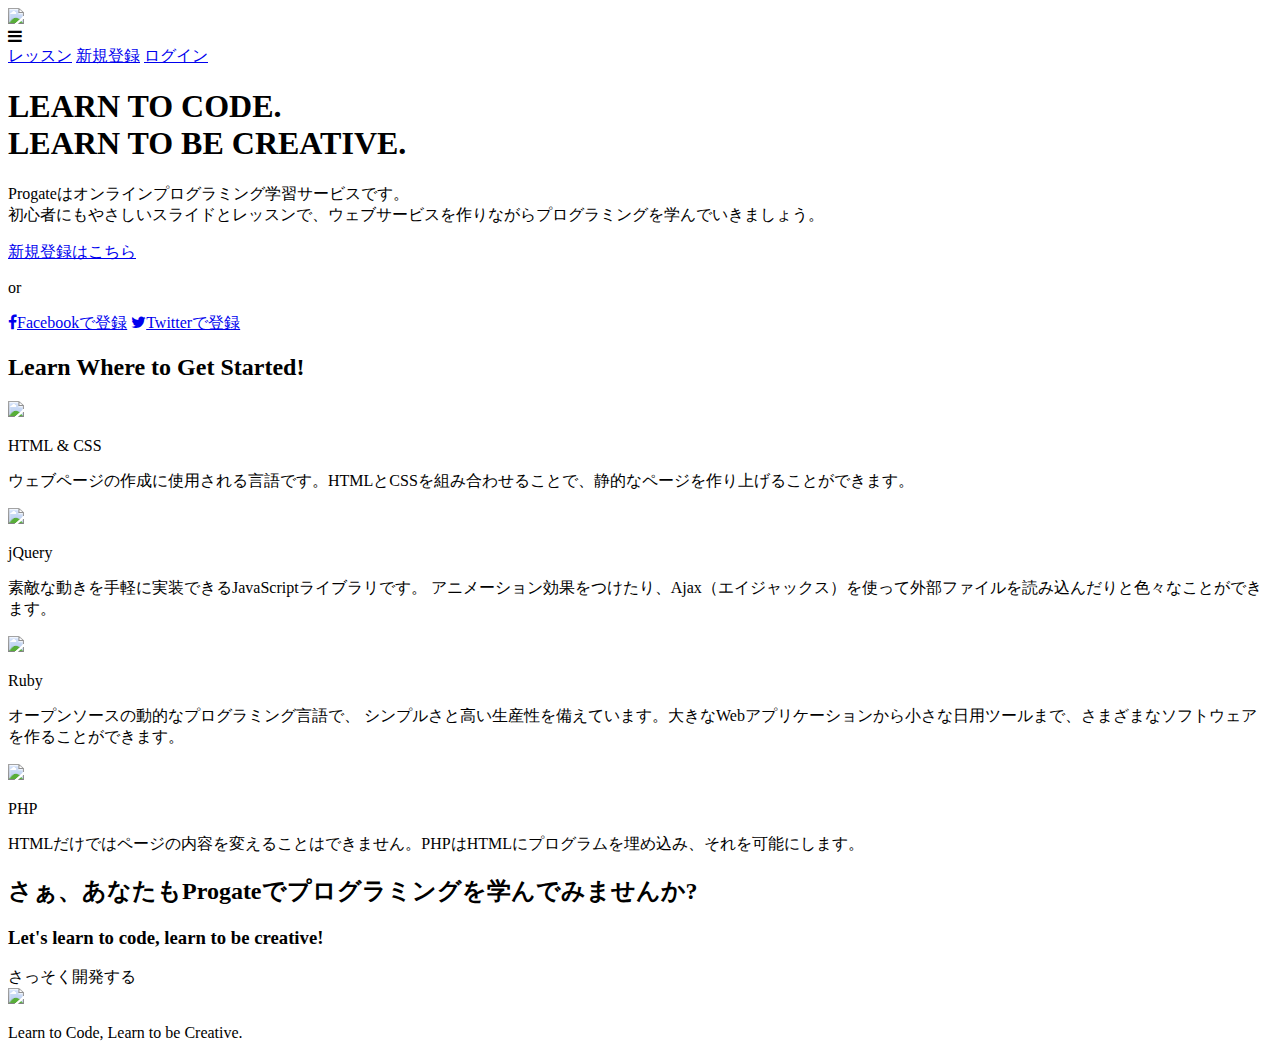
==== index.html @ 1c778f16 "Create index.html" ====
<!DOCTYPE html>
<html>
<head>
  <meta charset="utf-8">
  <meta name="viewport" content="width=device-width, initial-scale=1.0">
  <title>Progate</title>
  <link href="https://maxcdn.bootstrapcdn.com/font-awesome/4.7.0/css/font-awesome.min.css" rel="stylesheet" integrity="sha384-wvfXpqpZZVQGK6TAh5PVlGOfQNHSoD2xbE+QkPxCAFlNEevoEH3Sl0sibVcOQVnN" crossorigin="anonymous">
  <link rel="stylesheet" type="text/css" href="stylesheet.css">
</head>
<body>
  <header>
    <div class="container">
      <div class="header-left">
        <img class="logo" src="https://prog-8.com/images/html/advanced/main_logo.png">
      </div>
      <span class="fa fa-bars menu-icon"></span>
      <div class="header-right">
        <a href="#">レッスン</a>
        <a href="#">新規登録</a>
        <a href="#" class="login">ログイン</a>
      </div>
    </div>
  </header>
  <div class="top-wrapper">
    <div class="container">
      <h1>LEARN TO CODE.<br>LEARN TO BE CREATIVE.</h1>
      <p>Progateはオンラインプログラミング学習サービスです。<br>初心者にもやさしいスライドとレッスンで、ウェブサービスを作りながらプログラミングを学んでいきましょう。</p>
      <div class="btn-wrapper">
        <a href="#" class="btn signup">新規登録はこちら</a>
        <p>or</p>
        <a href="#" class="btn facebook"><span class="fa fa-facebook"></span>Facebookで登録</a>
        <a href="#" class="btn twitter"><span class="fa fa-twitter"></span>Twitterで登録</a>
      </div>
    </div>
  </div>
  <div class="lesson-wrapper">
    <div class="container">
      <div class="heading">
        <h2>Learn Where to Get Started!</h2>
      </div>
      <div class="lessons">
        <div class="lesson">
          <div class="lesson-icon">
            <img src="https://prog-8.com/images/html/advanced/html.png">
            <p>HTML & CSS</p>
          </div>
          <p class="text-contents">ウェブページの作成に使用される言語です。HTMLとCSSを組み合わせることで、静的なページを作り上げることができます。</p>
        </div>
        <div class="lesson">
          <div class="lesson-icon">
            <img src="https://prog-8.com/images/html/advanced/jQuery.png">
            <p>jQuery</p>
          </div>
          <p class="text-contents">素敵な動きを手軽に実装できるJavaScriptライブラリです。 アニメーション効果をつけたり、Ajax（エイジャックス）を使って外部ファイルを読み込んだりと色々なことができます。</p>
        </div>
        <div class="lesson">
          <div class="lesson-icon">
            <img src="https://prog-8.com/images/html/advanced/ruby.png">
            <p>Ruby</p>
          </div>
          <p class="text-contents">オープンソースの動的なプログラミング言語で、 シンプルさと高い生産性を備えています。大きなWebアプリケーションから小さな日用ツールまで、さまざまなソフトウェアを作ることができます。</p>
        </div>
        <div class="lesson">
          <div class="lesson-icon">
            <img src="https://prog-8.com/images/html/advanced/php.png">
            <p>PHP</p>
          </div>
          <p class="text-contents">HTMLだけではページの内容を変えることはできません。PHPはHTMLにプログラムを埋め込み、それを可能にします。</p>
        </div>
      </div>
      <div class="clear"></div>
    </div>
  </div>
  <div class="message-wrapper">
    <div class="container">
      <div class="heading">
        <h2>さぁ、あなたもProgateでプログラミングを学んでみませんか?</h2>
        <h3>Let's learn to code, learn to be creative!</h3>
      </div>
      <span class="btn message">さっそく開発する</span>
    </div>
  </div>
  <footer>
    <div class="container">
      <img src="https://prog-8.com/images/html/advanced/footer_logo.png">
      <p>Learn to Code, Learn to be Creative.</p>
    </div>
  </footer>
</body>
</html>
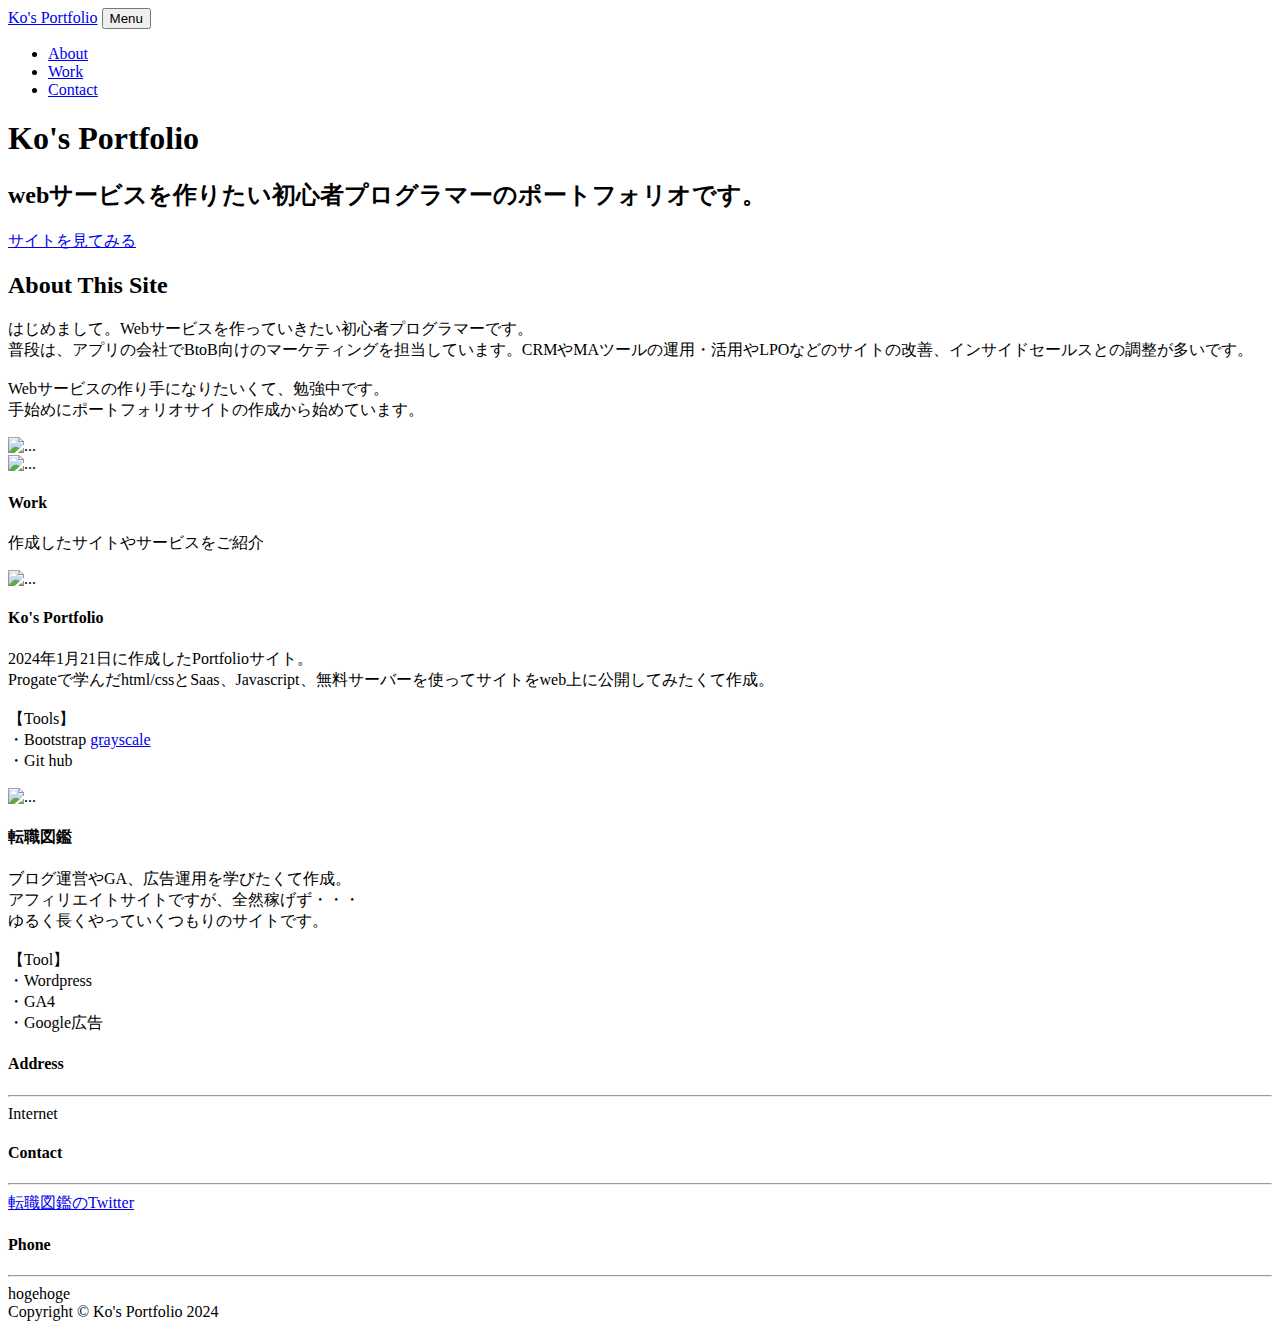
==== commit ca5f70db: "Update index.html" ====
--- a/index.html
+++ b/index.html
@@ -1,90 +1,236 @@
 <!DOCTYPE html>
-<html>
-<head>
-  <meta charset="utf-8">
-  <meta name="viewport" content="width=device-width, initial-scale=1.0">
-  <title>Progate</title>
-  <link href="https://maxcdn.bootstrapcdn.com/font-awesome/4.7.0/css/font-awesome.min.css" rel="stylesheet" integrity="sha384-wvfXpqpZZVQGK6TAh5PVlGOfQNHSoD2xbE+QkPxCAFlNEevoEH3Sl0sibVcOQVnN" crossorigin="anonymous">
-  <link rel="stylesheet" type="text/css" href="stylesheet.css">
-</head>
-<body>
-  <header>
-    <div class="container">
-      <div class="header-left">
-        <img class="logo" src="https://prog-8.com/images/html/advanced/main_logo.png">
-      </div>
-      <span class="fa fa-bars menu-icon"></span>
-      <div class="header-right">
-        <a href="#">レッスン</a>
-        <a href="#">新規登録</a>
-        <a href="#" class="login">ログイン</a>
-      </div>
-    </div>
-  </header>
-  <div class="top-wrapper">
-    <div class="container">
-      <h1>LEARN TO CODE.<br>LEARN TO BE CREATIVE.</h1>
-      <p>Progateはオンラインプログラミング学習サービスです。<br>初心者にもやさしいスライドとレッスンで、ウェブサービスを作りながらプログラミングを学んでいきましょう。</p>
-      <div class="btn-wrapper">
-        <a href="#" class="btn signup">新規登録はこちら</a>
-        <p>or</p>
-        <a href="#" class="btn facebook"><span class="fa fa-facebook"></span>Facebookで登録</a>
-        <a href="#" class="btn twitter"><span class="fa fa-twitter"></span>Twitterで登録</a>
-      </div>
-    </div>
-  </div>
-  <div class="lesson-wrapper">
-    <div class="container">
-      <div class="heading">
-        <h2>Learn Where to Get Started!</h2>
-      </div>
-      <div class="lessons">
-        <div class="lesson">
-          <div class="lesson-icon">
-            <img src="https://prog-8.com/images/html/advanced/html.png">
-            <p>HTML & CSS</p>
-          </div>
-          <p class="text-contents">ウェブページの作成に使用される言語です。HTMLとCSSを組み合わせることで、静的なページを作り上げることができます。</p>
-        </div>
-        <div class="lesson">
-          <div class="lesson-icon">
-            <img src="https://prog-8.com/images/html/advanced/jQuery.png">
-            <p>jQuery</p>
-          </div>
-          <p class="text-contents">素敵な動きを手軽に実装できるJavaScriptライブラリです。 アニメーション効果をつけたり、Ajax（エイジャックス）を使って外部ファイルを読み込んだりと色々なことができます。</p>
-        </div>
-        <div class="lesson">
-          <div class="lesson-icon">
-            <img src="https://prog-8.com/images/html/advanced/ruby.png">
-            <p>Ruby</p>
-          </div>
-          <p class="text-contents">オープンソースの動的なプログラミング言語で、 シンプルさと高い生産性を備えています。大きなWebアプリケーションから小さな日用ツールまで、さまざまなソフトウェアを作ることができます。</p>
-        </div>
-        <div class="lesson">
-          <div class="lesson-icon">
-            <img src="https://prog-8.com/images/html/advanced/php.png">
-            <p>PHP</p>
-          </div>
-          <p class="text-contents">HTMLだけではページの内容を変えることはできません。PHPはHTMLにプログラムを埋め込み、それを可能にします。</p>
-        </div>
-      </div>
-      <div class="clear"></div>
-    </div>
-  </div>
-  <div class="message-wrapper">
-    <div class="container">
-      <div class="heading">
-        <h2>さぁ、あなたもProgateでプログラミングを学んでみませんか?</h2>
-        <h3>Let's learn to code, learn to be creative!</h3>
-      </div>
-      <span class="btn message">さっそく開発する</span>
-    </div>
-  </div>
-  <footer>
-    <div class="container">
-      <img src="https://prog-8.com/images/html/advanced/footer_logo.png">
-      <p>Learn to Code, Learn to be Creative.</p>
-    </div>
-  </footer>
-</body>
+<html lang="en">
+    <head>
+        <meta charset="utf-8" />
+        <meta name="viewport" content="width=device-width, initial-scale=1, shrink-to-fit=no" />
+        <meta name="description" content="" />
+        <meta name="author" content="" />
+        <title>ko's Portfolio</title>
+        <link rel="icon" type="image/x-icon" href="assets/favicon-soi-03.ico" />
+        <!-- Font Awesome icons (free version)-->
+        <script src="https://use.fontawesome.com/releases/v6.3.0/js/all.js" crossorigin="anonymous"></script>
+        <!-- Google fonts-->
+        <link href="https://fonts.googleapis.com/css?family=Varela+Round" rel="stylesheet" />
+        <link href="https://fonts.googleapis.com/css?family=Nunito:200,200i,300,300i,400,400i,600,600i,700,700i,800,800i,900,900i" rel="stylesheet" />
+        <!-- Core theme CSS (includes Bootstrap)-->
+        <link href="css/styles.css" rel="stylesheet" />
+    </head>
+    <body id="page-top">
+        <!-- Navigation-->
+        <nav class="navbar navbar-expand-lg navbar-light fixed-top" id="mainNav">
+            <div class="container px-4 px-lg-5">
+                <a class="navbar-brand" href="#page-top">Ko's Portfolio</a>
+                <button class="navbar-toggler navbar-toggler-right" type="button" data-bs-toggle="collapse" data-bs-target="#navbarResponsive" aria-controls="navbarResponsive" aria-expanded="false" aria-label="Toggle navigation">
+                    Menu
+                    <i class="fas fa-bars"></i>
+                </button>
+                <div class="collapse navbar-collapse" id="navbarResponsive">
+                    <ul class="navbar-nav ms-auto">
+                        <li class="nav-item"><a class="nav-link" href="#about">About</a></li>
+                        <li class="nav-item"><a class="nav-link" href="#projects">Work</a></li>
+                        <li class="nav-item"><a class="nav-link" href="#signup">Contact</a></li>
+                    </ul>
+                </div>
+            </div>
+        </nav>
+        <!-- Masthead-->
+        <header class="masthead">
+            <div class="container px-4 px-lg-5 d-flex h-100 align-items-center justify-content-center">
+                <div class="d-flex justify-content-center">
+                    <div class="text-center">
+                        <h1 class="mx-auto my-0 text-uppercase">Ko's Portfolio</h1>
+                        <h2 class="text-white-50 mx-auto mt-2 mb-5">
+                        webサービスを作りたい初心者プログラマーのポートフォリオです。<br>
+
+                        </h2>
+                        <a class="btn btn-primary" href="#about">サイトを見てみる</a>
+                    </div>
+                </div>
+            </div>
+        </header>
+        <!-- About-->
+        <section class="about-section text-center" id="about">
+            <div class="container px-4 px-lg-5">
+                <div class="row gx-4 gx-lg-5 justify-content-center">
+                    <div class="col-lg-8">
+                        <h2 class="text-white mb-4">About This Site</h2>
+                        <p class="text-white-50">
+                            はじめまして。Webサービスを作っていきたい初心者プログラマーです。<br>
+                            普段は、アプリの会社でBtoB向けのマーケティングを担当しています。CRMやMAツールの運用・活用やLPOなどのサイトの改善、インサイドセールスとの調整が多いです。<br><br>
+                            Webサービスの作り手になりたいくて、勉強中です。<br>
+                            手始めにポートフォリオサイトの作成から始めています。
+                        </p>
+                    </div>
+                </div>
+                <img class="img-fluid" src="assets/img/ipad.png" alt="..." />
+            </div>
+        </section>
+        <!-- Projects-->
+        <section class="projects-section bg-light" id="projects">
+            <div class="container px-4 px-lg-5">
+                <!-- Featured Project Row-->
+                <div class="row gx-0 mb-4 mb-lg-5 align-items-center">
+                    <div class="col-xl-8 col-lg-7"><img class="img-fluid mb-3 mb-lg-0" src="assets/img/bg-masthead.jpg" alt="..." /></div>
+                    <div class="col-xl-4 col-lg-5">
+                        <div class="featured-text text-center text-lg-left">
+                            <h4>Work</h4>
+                            <p class="text-black-50 mb-0">
+                                作成したサイトやサービスをご紹介
+                            </p>
+                        </div>
+                    </div>
+                </div>
+                <!-- Project One Row-->
+                <div class="row gx-0 mb-5 mb-lg-0 justify-content-center">
+                    <div class="col-lg-6"><img class="img-fluid" src="assets/img/demo-image-01.jpg" alt="..." /></div>
+                    <div class="col-lg-6">
+                        <div class="bg-black text-center h-100 project">
+                            <div class="d-flex h-100">
+                                <div class="project-text w-100 my-auto text-center text-lg-left">
+                                    <h4 class="text-white">Ko's Portfolio</h4>
+                                    <p class="mb-0 text-white-50">
+                                        2024年1月21日に作成したPortfolioサイト。<br>
+                                        Progateで学んだhtml/cssとSaas、Javascript、無料サーバーを使ってサイトをweb上に公開してみたくて作成。<br><br>
+                                        【Tools】<br>
+                                        ・Bootstrap <a href="https://startbootstrap.com/previews/grayscale" target="_blank">grayscale</a><br>
+                                        ・Git hub<br>
+                                    </p>
+                                </div>
+                            </div>
+                        </div>
+                    </div>
+                </div>
+                <!-- Project Two Row-->
+                <div class="row gx-0 justify-content-center">
+                    <div class="col-lg-6"><img class="img-fluid" src="assets/img/tenshokuzuka-top-240121.png" alt="..." /></div>
+                    <div class="col-lg-6 order-lg-first">
+                        <div class="bg-black text-center h-100 project">
+                            <div class="d-flex h-100">
+                                <div class="project-text w-100 my-auto text-center text-lg-right">
+                                    <h4 class="text-white">転職図鑑</h4>
+                                    <p class="mb-0 text-white-50">
+                                        ブログ運営やGA、広告運用を学びたくて作成。<br>
+                                        アフィリエイトサイトですが、全然稼げず・・・<br>
+                                        ゆるく長くやっていくつもりのサイトです。<br><br>
+                                        【Tool】<br>
+                                        ・Wordpress<br>
+                                        ・GA4<br>
+                                        ・Google広告<br>
+                                    </p>
+                                </div>
+                            </div>
+                        </div>
+                    </div>
+                </div>
+            </div>
+        </section>
+        <!-- Signup-->
+        <!--
+        <section class="signup-section" id="signup">
+            <div class="container px-4 px-lg-5">
+                <div class="row gx-4 gx-lg-5">
+                    <div class="col-md-10 col-lg-8 mx-auto text-center">
+                        <i class="far fa-paper-plane fa-2x mb-2 text-white"></i>
+                        <h2 class="text-white mb-5">Subscribe to receive updates!</h2>
+        -->
+                        <!-- * * * * * * * * * * * * * * *-->
+                        <!-- * * SB Forms Contact Form * *-->
+                        <!-- * * * * * * * * * * * * * * *-->
+                        <!-- This form is pre-integrated with SB Forms.-->
+                        <!-- To make this form functional, sign up at-->
+                        <!-- https://startbootstrap.com/solution/contact-forms-->
+                        <!-- to get an API token!-->
+        <!--
+                        <form class="form-signup" id="contactForm" data-sb-form-api-token="API_TOKEN">
+        -->
+                            <!-- Email address input-->
+        <!--
+                            <div class="row input-group-newsletter">
+                                <div class="col"><input class="form-control" id="emailAddress" type="email" placeholder="Enter email address..." aria-label="Enter email address..." data-sb-validations="required,email" /></div>
+                                <div class="col-auto"><button class="btn btn-primary disabled" id="submitButton" type="submit">Notify Me!</button></div>
+                            </div>
+                            <div class="invalid-feedback mt-2" data-sb-feedback="emailAddress:required">An email is required.</div>
+                            <div class="invalid-feedback mt-2" data-sb-feedback="emailAddress:email">Email is not valid.</div> -->
+                            <!-- Submit success message-->
+                            <!---->
+                            <!-- This is what your users will see when the form-->
+                            <!-- has successfully submitted-->
+                            <!--
+                            <div class="d-none" id="submitSuccessMessage">
+                                <div class="text-center mb-3 mt-2 text-white">
+                                    <div class="fw-bolder">Form submission successful!</div>
+                                    To activate this form, sign up at
+                                    <br />
+                                    <a href="https://startbootstrap.com/solution/contact-forms">https://startbootstrap.com/solution/contact-forms</a>
+                                </div>
+                            </div>
+                            -->
+                            <!-- Submit error message-->
+                            <!---->
+                            <!-- This is what your users will see when there is-->
+                            <!-- an error submitting the form-->
+                            <!--
+                            <div class="d-none" id="submitErrorMessage"><div class="text-center text-danger mb-3 mt-2">Error sending message!</div></div>
+                        </form>
+                    </div>
+                </div>
+            </div>
+        </section>
+                             -->
+        <!-- Contact-->
+        <section class="contact-section bg-black">
+            <div class="container px-4 px-lg-5">
+                <div class="row gx-4 gx-lg-5">
+                    <div class="col-md-4 mb-3 mb-md-0">
+                        <div class="card py-4 h-100">
+                            <div class="card-body text-center">
+                                <i class="fas fa-map-marked-alt text-primary mb-2"></i>
+                                <h4 class="text-uppercase m-0">Address</h4>
+                                <hr class="my-4 mx-auto" />
+                                <div class="small text-black-50">Internet</div>
+                            </div>
+                        </div>
+                    </div>
+                    <div class="col-md-4 mb-3 mb-md-0">
+                        <div class="card py-4 h-100">
+                            <div class="card-body text-center">
+                                <i class="fas fa-envelope text-primary mb-2"></i>
+                                <h4 class="text-uppercase m-0">Contact</h4>
+                                <hr class="my-4 mx-auto" />
+                                <div class="small text-black-50"><a href="https://twitter.com/tenshoku_zukan" target="_blank">転職図鑑のTwitter</a></div>
+                            </div>
+                        </div>
+                    </div>
+                    <div class="col-md-4 mb-3 mb-md-0">
+                        <div class="card py-4 h-100">
+                            <div class="card-body text-center">
+                                <i class="fas fa-mobile-alt text-primary mb-2"></i>
+                                <h4 class="text-uppercase m-0">Phone</h4>
+                                <hr class="my-4 mx-auto" />
+                                <div class="small text-black-50">hogehoge</div>
+                            </div>
+                        </div>
+                    </div>
+                </div>
+                <div class="social d-flex justify-content-center">
+                    <a class="mx-2" href="https://twitter.com/tenshoku_zukan" target="_blank"><i class="fab fa-twitter"></i></a>
+                    <!--
+                    <a class="mx-2" href="#!"><i class="fab fa-facebook-f"></i></a>
+                    <a class="mx-2" href="#!"><i class="fab fa-github"></i></a>
+                     -->
+                </div>
+            </div>
+        </section>
+        <!-- Footer-->
+        <footer class="footer bg-black small text-center text-white-50"><div class="container px-4 px-lg-5">Copyright &copy; Ko's Portfolio 2024</div></footer>
+        <!-- Bootstrap core JS-->
+        <script src="https://cdn.jsdelivr.net/npm/bootstrap@5.2.3/dist/js/bootstrap.bundle.min.js"></script>
+        <!-- Core theme JS-->
+        <script src="js/scripts.js"></script>
+        <!-- * * * * * * * * * * * * * * * * * * * * * * * * * * * * * * * * * * * * * * * *-->
+        <!-- * *                               SB Forms JS                               * *-->
+        <!-- * * Activate your form at https://startbootstrap.com/solution/contact-forms * *-->
+        <!-- * * * * * * * * * * * * * * * * * * * * * * * * * * * * * * * * * * * * * * * *-->
+        <script src="https://cdn.startbootstrap.com/sb-forms-latest.js"></script>
+    </body>
 </html>
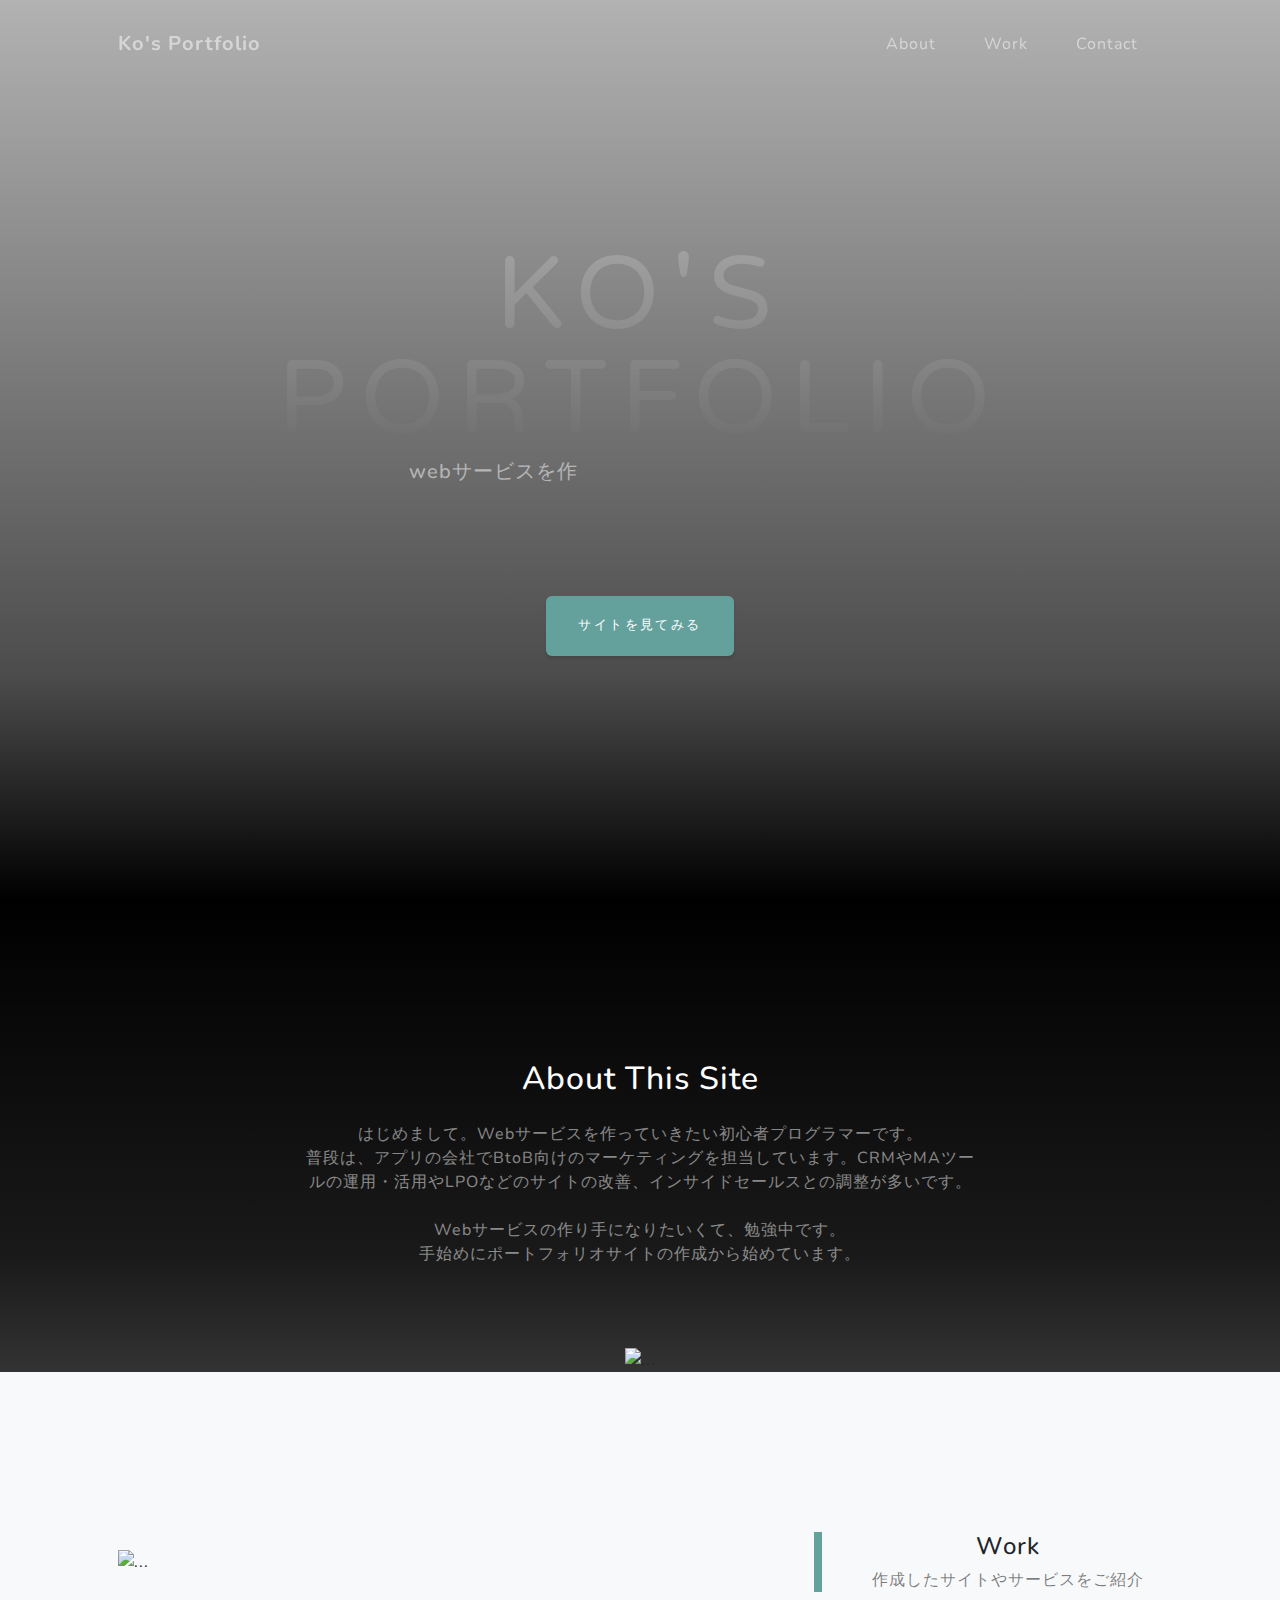
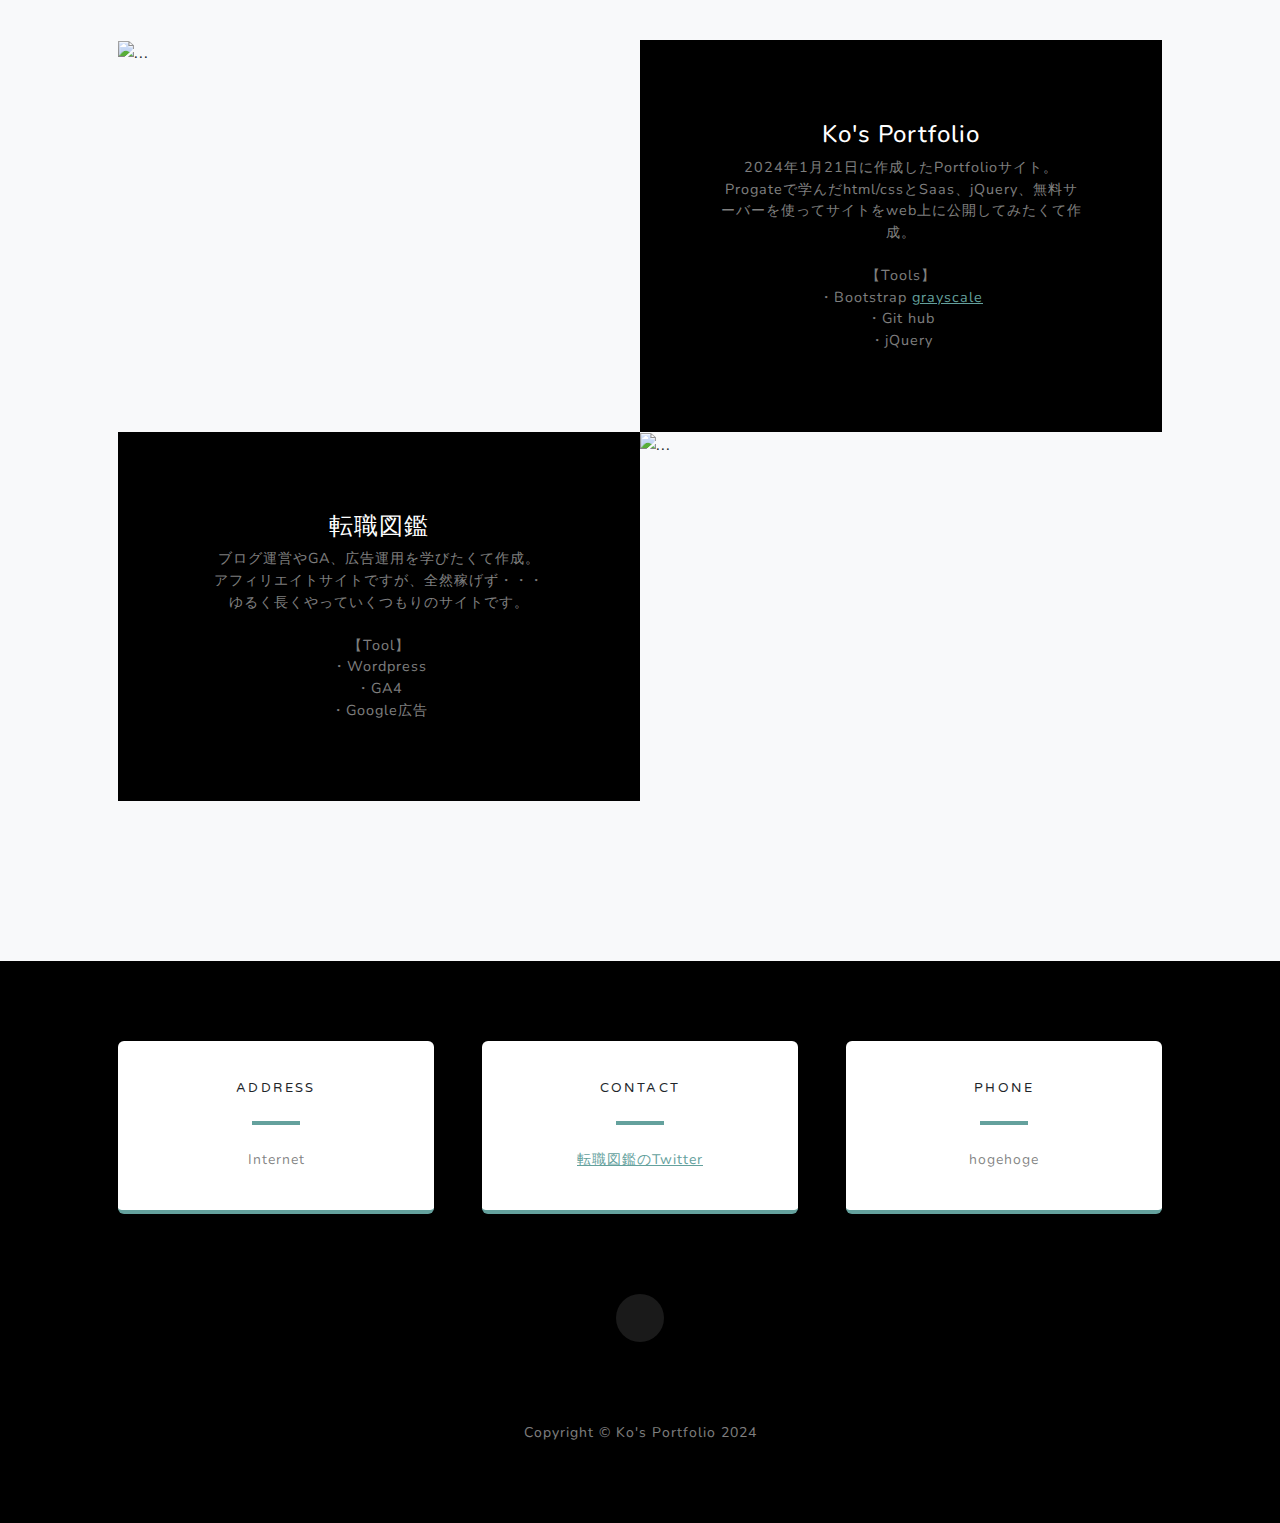
==== commit 21a3dd85: "Update index.html" ====
--- a/index.html
+++ b/index.html
@@ -14,6 +14,7 @@
         <link href="https://fonts.googleapis.com/css?family=Nunito:200,200i,300,300i,400,400i,600,600i,700,700i,800,800i,900,900i" rel="stylesheet" />
         <!-- Core theme CSS (includes Bootstrap)-->
         <link href="css/styles.css" rel="stylesheet" />
+        <script src="https://ajax.googleapis.com/ajax/libs/jquery/3.4.1/jquery.min.js"></script>
     </head>
     <body id="page-top">
         <!-- Navigation-->
@@ -38,9 +39,10 @@
             <div class="container px-4 px-lg-5 d-flex h-100 align-items-center justify-content-center">
                 <div class="d-flex justify-content-center">
                     <div class="text-center">
-                        <h1 class="mx-auto my-0 text-uppercase">Ko's Portfolio</h1>
+                        <h1 class="mx-auto my-0 text-uppercase" id="top-title">Ko's Portfolio</h1>
                         <h2 class="text-white-50 mx-auto mt-2 mb-5">
-                        webサービスを作りたい初心者プログラマーのポートフォリオです。<br>
+                            <p class="demoTxt">webサービスを作りたい初心者プログラマーのポートフォリオです。</p>
+                        <br>
 
                         </h2>
                         <a class="btn btn-primary" href="#about">サイトを見てみる</a>
@@ -90,10 +92,11 @@
                                     <h4 class="text-white">Ko's Portfolio</h4>
                                     <p class="mb-0 text-white-50">
                                         2024年1月21日に作成したPortfolioサイト。<br>
-                                        Progateで学んだhtml/cssとSaas、Javascript、無料サーバーを使ってサイトをweb上に公開してみたくて作成。<br><br>
+                                        Progateで学んだhtml/cssとSaas、jQuery、無料サーバーを使ってサイトをweb上に公開してみたくて作成。<br><br>
                                         【Tools】<br>
                                         ・Bootstrap <a href="https://startbootstrap.com/previews/grayscale" target="_blank">grayscale</a><br>
                                         ・Git hub<br>
+                                        ・jQuery<br>
                                     </p>
                                 </div>
                             </div>
